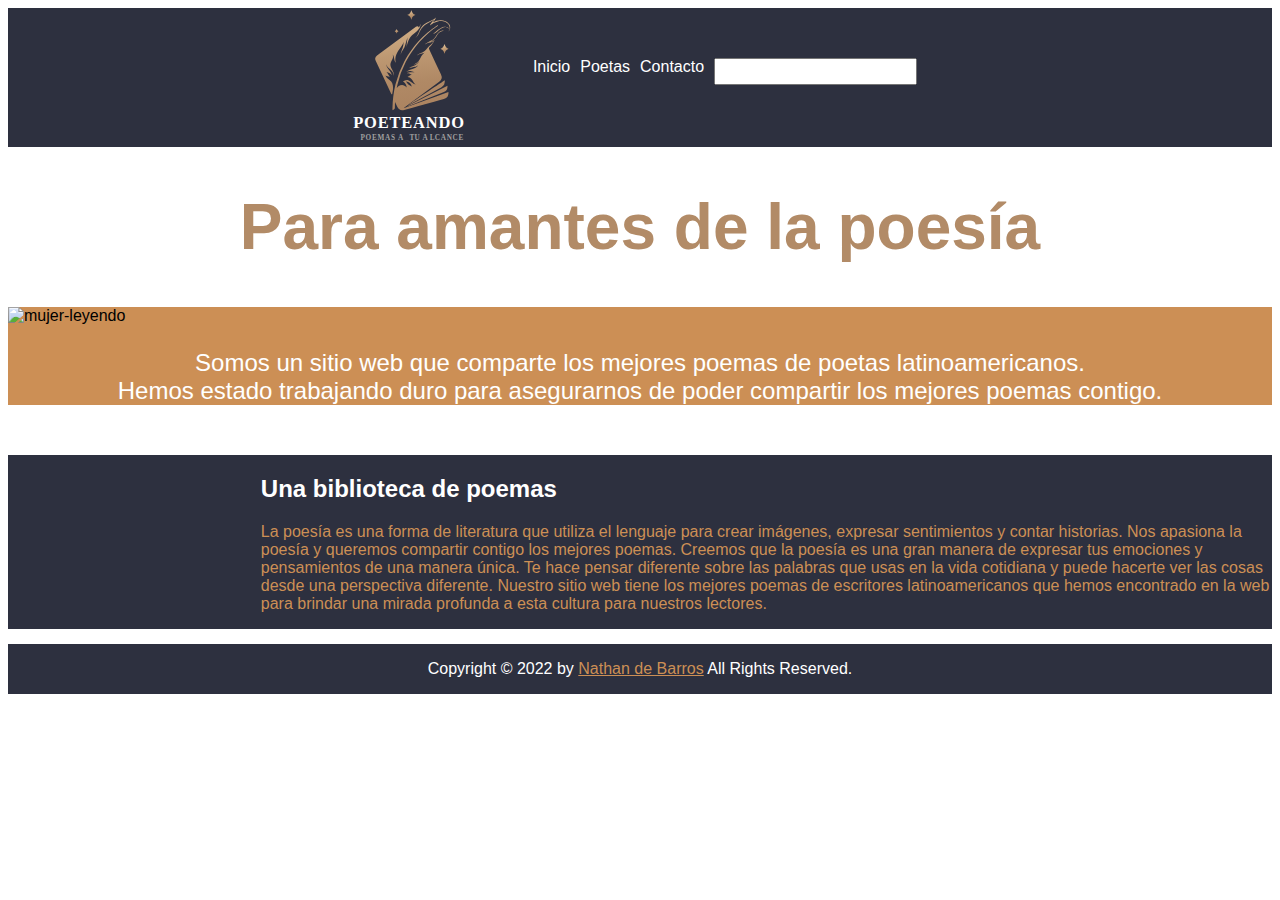
==== index.html @ 977e3a09 "desafio2" ====
<!DOCTYPE html>
<html lang="en">

<head>
    <meta charset="UTF-8">
    <meta http-equiv="X-UA-Compatible" content="IE=edge">
    <meta name="viewport" content="width=device-width, initial-scale=1.0">
    <link rel="stylesheet" href="CSS/style.css">
    <link rel='stylesheet' href='https://cdn-uicons.flaticon.com/uicons-bold-rounded/css/uicons-bold-rounded.css'>
    <script></script>
    <title>Poeteando</title>
</head>

<body>

    <header class="main-header">
        <a href="index.html"><img src="IMG/Logo-poemas-05.svg" alt="Logo"></a>
        <nav class="menu">
            <ul class="mainm">
                <li class="mainm"><a href="index.html">Inicio</a></li>
                <li class="mainm"><a href="Poetas.html">Poetas</a></li>
                <li class="mainm"><a href="Contacto.html">Contacto</a></li>
            </ul>
        </nav>
        <input type="search" name="buscador" class="buscador" id="buscador"><i class="fi fi-br-search buscador"></i>
    </header>

    <main>
        <div class="titulo">
            <h1>Para amantes de la poesía</h1>
        </div>


        <div class="inicio">

            <div>
                    <img src="IMG/mujer-leyendo.jpg" alt="mujer-leyendo">
            </div>

            <div>
                <article>
                    <p>Somos un sitio web que comparte los mejores poemas de poetas latinoamericanos. <br> Hemos
                        estado
                        trabajando duro para asegurarnos de poder compartir los mejores poemas contigo.</p>
                </article>
            </div>

        </div>

        <div class="main-contenido">
           <article>
            <h2>Una biblioteca de poemas</h2>
            <p>La poesía es una forma de literatura que utiliza el lenguaje para crear imágenes, expresar sentimientos y contar historias. Nos apasiona la poesía y queremos compartir contigo los mejores poemas.

            Creemos que la poesía es una gran manera de expresar tus emociones y pensamientos de una manera única. Te hace pensar diferente sobre las palabras que usas en la vida cotidiana y puede hacerte ver las cosas desde una perspectiva diferente.
            
            Nuestro sitio web tiene los mejores poemas de escritores latinoamericanos que hemos encontrado en la web para brindar una mirada profunda a esta cultura para nuestros lectores.</p></article>
        </div>

    </main>

    <footer class="main-f">
        <div>
            <p>Copyright © 2022 by <a href="https://www.linkedin.com/in/nadbb/">Nathan de Barros</a> All Rights
                Reserved.</p>
        </div>
    </footer>

</body>

</html>
---- CSS/style.css ----
* {
    font-family: 'Lucida Sans', 'Lucida Sans Regular', 'Lucida Grande', 'Lucida Sans Unicode', Geneva, Verdana, sans-serif;
}

.main-header {
    display: flex;
    justify-content: center;
    background-color: #2d303f;
    color: white;
}


.main-header a {
    color: white;
    text-decoration: none;
}

.main-header a:hover {
    color: #b28b67;
}

.main-header a:active {
    color: #724922;
}

.mainm {
    list-style: none;
    display: flex;
    margin-top: 25px;
    margin-left: 10px;
}

.main-header img {
    width: 120px;
    margin-left: 20px;
}

.buscador {
    display: flex;
    height: 2em;
    margin-top: 50px;
    margin-left: 10px;
    padding-right: 20px;
    justify-content: center;
}



.titulo {
    display: flex;
    color: #b28b67;
    justify-content: center;
    text-align: center;
    font-size: xx-large;
}

.main-contenido {
    display: flex;
    justify-content: center;
    background-color: #2d303f;
    width: auto;
    margin: 0px;
    padding: 0px;
    color: white;
}
.main-contenido h2 {
    margin-left: 20%;
}

.main-contenido p{
 color:#cc8f55;
 margin-left: 20%;
}

.bio p {
    display: flex;
    flex-wrap: wrap;
}

.main-contenido2 {
    background-color: white;
}

.main-f {
    display: flex;
    justify-content: center;
    background-color: #2d303f;
    color: white;
    bottom: 0;
    margin-top: 15px;
    width: 100%;
}

.main-f a {
    color: #cc8f55;;
}

.poema div {
    background-color: #2d303f;
    color: white;
    padding: 10%;
    margin: 3%;
}
.poema {
    display: grid;
    grid-template-columns: 33% 33% 33%;
    text-align: center;
}


.poema h2 {
    color: #cc8f55;
}

.inicio p {
 font-size: x-large;
 text-align: center;
 margin-bottom: 50px;
 color: white;
}

.inicio {
display: block;
    background-color: #cc8f55;
}

.inicio img {
    display:block;
}

.poetas {
    display: grid;
    grid-template-columns: 25% 25% 25% 25%;
    justify-content: center;
    text-align: center;
    color: white;
}

.poetas div {
    background-color: #2d303f;
    padding: 20px;
    margin: 3px;
}

.poetas a {
 color: white;
 text-decoration: none;
}

.poetas a:hover {
    color: #2d303f ;
   }
   

.poetas div:hover {
    background-color: #cc8f55;
}
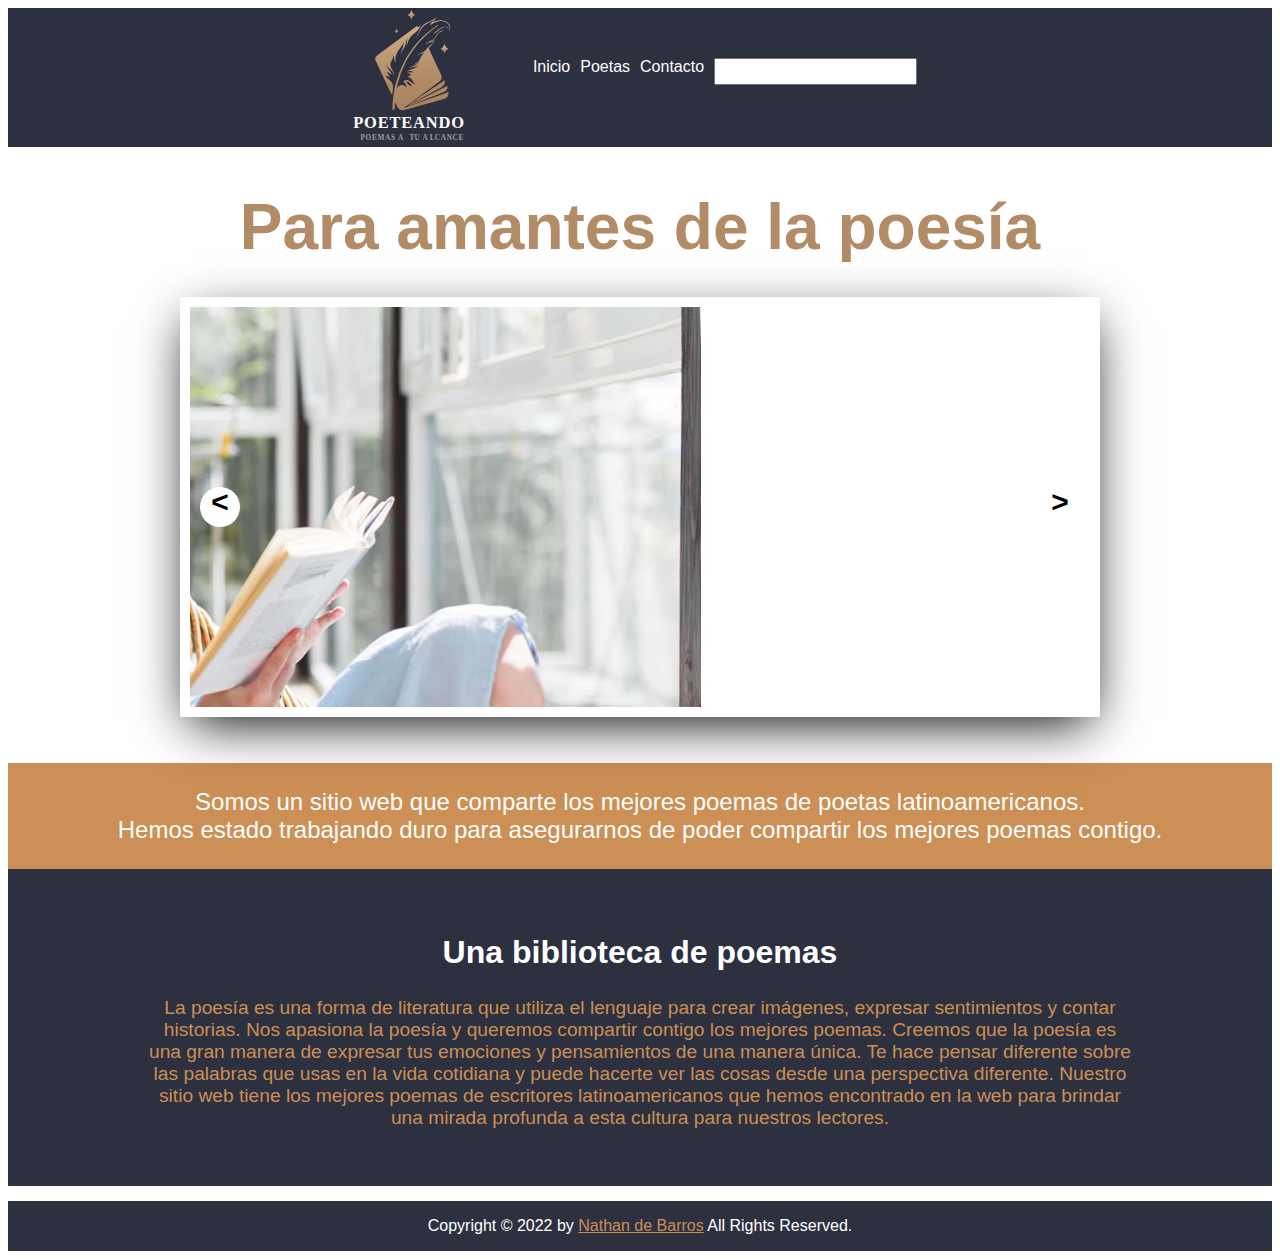
==== commit 0b63bae7: "Desafio4" ====
--- a/index.html
+++ b/index.html
@@ -6,66 +6,88 @@
     <meta http-equiv="X-UA-Compatible" content="IE=edge">
     <meta name="viewport" content="width=device-width, initial-scale=1.0">
     <link rel="stylesheet" href="CSS/style.css">
+    <link rel="stylesheet" href="CSS/slider.css">
     <link rel='stylesheet' href='https://cdn-uicons.flaticon.com/uicons-bold-rounded/css/uicons-bold-rounded.css'>
     <script></script>
     <title>Poeteando</title>
 </head>
 
 <body>
+    <div>
+        <header class="main-header">
+            <a href="index.html"><img src="IMG/Logo-poemas-05.svg" alt="Logo"></a>
+            <nav class="menu">
+                <ul class="mainm">
+                    <li class="mainm"><a href="index.html">Inicio</a></li>
+                    <li class="mainm"><a href="Poetas.html">Poetas</a></li>
+                    <li class="mainm"><a href="Contacto.html">Contacto</a></li>
+                </ul>
+            </nav>
+            <input type="search" name="buscador" class="buscador" id="buscador"><i class="fi fi-br-search buscador"></i>
+        </header>
+        <main>
 
-    <header class="main-header">
-        <a href="index.html"><img src="IMG/Logo-poemas-05.svg" alt="Logo"></a>
-        <nav class="menu">
-            <ul class="mainm">
-                <li class="mainm"><a href="index.html">Inicio</a></li>
-                <li class="mainm"><a href="Poetas.html">Poetas</a></li>
-                <li class="mainm"><a href="Contacto.html">Contacto</a></li>
-            </ul>
-        </nav>
-        <input type="search" name="buscador" class="buscador" id="buscador"><i class="fi fi-br-search buscador"></i>
-    </header>
-
-    <main>
-        <div class="titulo">
-            <h1>Para amantes de la poesía</h1>
-        </div>
-
-
-        <div class="inicio">
-
-            <div>
-                    <img src="IMG/mujer-leyendo.jpg" alt="mujer-leyendo">
+            <div class="titulo">
+                <h1>Para amantes de la poesía</h1>
             </div>
 
-            <div>
+            <div class="contenedor-slider">
+                <div class="slider" id="slider">
+                    <div class="slider__section">
+                        <img src="IMG/mujer-leyendo.jpg" alt="mujer-leyendo" class="slider__img">
+                    </div>
+                    <div class="slider__section">
+                        <img src="IMG/mujer-leyendo-2.jpg" alt="mujer-leyendo" class="slider__img">
+                    </div>
+                    <div class="slider__section">
+                        <img src="IMG/mujer-leyendo-3.jpg" alt="mujer-leyendo" class="slider__img">
+                    </div>
+                    <div class="slider__section">
+                        <img src="IMG/mujer-leyendo-4.jpg" alt="mujer-leyendo" class="slider__img">
+                    </div>
+                </div>
+                <div class="slider__btn slider__btn--right" id="btn-right">&#62;</div>
+                <div class="slider__btn slider__btn--left" id="btn-left">&#60;</div>
+            </div>
+            <br>
+            <div class="inicio">
+                <div>
+                    <article>
+                        <p>Somos un sitio web que comparte los mejores poemas de poetas latinoamericanos. <br> Hemos
+                            estado
+                            trabajando duro para asegurarnos de poder compartir los mejores poemas contigo.</p>
+                    </article>
+                </div>
+            </div>
+
+            <div class="main-contenido">
                 <article>
-                    <p>Somos un sitio web que comparte los mejores poemas de poetas latinoamericanos. <br> Hemos
-                        estado
-                        trabajando duro para asegurarnos de poder compartir los mejores poemas contigo.</p>
+                    <h2>Una biblioteca de poemas</h2>
+                    <p>La poesía es una forma de literatura que utiliza el lenguaje para crear imágenes, expresar
+                        sentimientos y contar historias. Nos apasiona la poesía y queremos compartir contigo los mejores
+                        poemas.
+
+                        Creemos que la poesía es una gran manera de expresar tus emociones y pensamientos de una manera
+                        única. Te hace pensar diferente sobre las palabras que usas en la vida cotidiana y puede hacerte
+                        ver
+                        las cosas desde una perspectiva diferente.
+
+                        Nuestro sitio web tiene los mejores poemas de escritores latinoamericanos que hemos encontrado
+                        en la
+                        web para brindar una mirada profunda a esta cultura para nuestros lectores.</p>
                 </article>
             </div>
 
-        </div>
 
-        <div class="main-contenido">
-           <article>
-            <h2>Una biblioteca de poemas</h2>
-            <p>La poesía es una forma de literatura que utiliza el lenguaje para crear imágenes, expresar sentimientos y contar historias. Nos apasiona la poesía y queremos compartir contigo los mejores poemas.
-
-            Creemos que la poesía es una gran manera de expresar tus emociones y pensamientos de una manera única. Te hace pensar diferente sobre las palabras que usas en la vida cotidiana y puede hacerte ver las cosas desde una perspectiva diferente.
-            
-            Nuestro sitio web tiene los mejores poemas de escritores latinoamericanos que hemos encontrado en la web para brindar una mirada profunda a esta cultura para nuestros lectores.</p></article>
-        </div>
-
-    </main>
-
-    <footer class="main-f">
-        <div>
-            <p>Copyright © 2022 by <a href="https://www.linkedin.com/in/nadbb/">Nathan de Barros</a> All Rights
-                Reserved.</p>
-        </div>
-    </footer>
-
+        </main>
+        <footer class="main-f">
+            <div>
+                <p>Copyright © 2022 by <a href="https://www.linkedin.com/in/nadbb/">Nathan de Barros</a> All Rights
+                    Reserved.</p>
+            </div>
+        </footer>
+        <script src="JS/slider.js"></script>
+    </div>
 </body>
 
 </html>--- a/CSS/style.css
+++ b/CSS/style.css
@@ -1,5 +1,10 @@
 * {
     font-family: 'Lucida Sans', 'Lucida Sans Regular', 'Lucida Grande', 'Lucida Sans Unicode', Geneva, Verdana, sans-serif;
+    box-sizing: border-box;
+}
+
+body {
+    min-height: 100vh;
 }
 
 .main-header {
@@ -47,7 +52,8 @@
 
 
 .titulo {
-    display: flex;
+    display: grid;
+    grid-template-columns: 100%;
     color: #b28b67;
     justify-content: center;
     text-align: center;
@@ -56,20 +62,24 @@
 
 .main-contenido {
     display: flex;
+    background-color: #2d303f;
     justify-content: center;
-    background-color: #2d303f;
-    width: auto;
-    margin: 0px;
-    padding: 0px;
+    text-align: center;
+    padding: 3%;
     color: white;
 }
+
 .main-contenido h2 {
-    margin-left: 20%;
+ font-size: xx-large;
 }
 
-.main-contenido p{
- color:#cc8f55;
- margin-left: 20%;
+
+.main-contenido p {
+    color: #cc8f55;
+    margin-left: 100px;
+    margin-right:  100px;
+    text-align: center;
+    font-size: larger;
 }
 
 .bio p {
@@ -92,7 +102,8 @@
 }
 
 .main-f a {
-    color: #cc8f55;;
+    color: #cc8f55;
+    ;
 }
 
 .poema div {
@@ -101,6 +112,7 @@
     padding: 10%;
     margin: 3%;
 }
+
 .poema {
     display: grid;
     grid-template-columns: 33% 33% 33%;
@@ -113,19 +125,20 @@
 }
 
 .inicio p {
- font-size: x-large;
- text-align: center;
- margin-bottom: 50px;
- color: white;
+    font-size: x-large;
+    display: inline;
+    text-align: center;
+    margin-bottom: 50px;
+    color: white;
 }
 
 .inicio {
-display: block;
+    display: flex;
+    justify-content: center;
+    text-align: center;
+    padding: 2%;
+    margin-top: 3%;
     background-color: #cc8f55;
-}
-
-.inicio img {
-    display:block;
 }
 
 .poetas {
@@ -143,15 +156,20 @@
 }
 
 .poetas a {
- color: white;
- text-decoration: none;
+    color: white;
+    text-decoration: none;
 }
 
 .poetas a:hover {
-    color: #2d303f ;
-   }
-   
+    color: #2d303f;
+}
+
 
 .poetas div:hover {
     background-color: #cc8f55;
+}
+
+.bio {
+    display: grid;
+    grid-template-columns: 50% 50%;
 }--- a/CSS/slider.css
+++ b/CSS/slider.css
@@ -0,0 +1,53 @@
+.contenedor-slider {
+    width: 80%;
+    max-width: 900px;
+    margin: auto;
+    overflow: hidden;
+    box-shadow: 0 0 0 10px #fff,
+        0 15px 50px;
+    position: relative;
+}
+
+.slider {
+    display: flex;
+    width: 400%;
+    height: 400px;
+    margin-left: -100%;
+}
+
+.slider__section {}
+
+.slider__img {
+    display: block;
+    width: 100%;
+    height: 100%;
+    object-fit: cover;
+}
+
+.slider__btn {
+    position: absolute;
+    width: 40px;
+    height: 40px;
+    background: white;
+    top: 50%;
+    transform: translateY(-50%);
+    font-size: 30px;
+    font-weight: bold;
+    font-family: monospace;
+    text-align: center;
+    border-radius: 50%;
+    cursor: pointer;
+}
+
+.slider__btn:hover {
+    background: goldenrod;
+}
+
+.slider__btn--left {
+    left: 10px;
+}
+
+.slider__btn--right {
+    right: 10px;
+
+}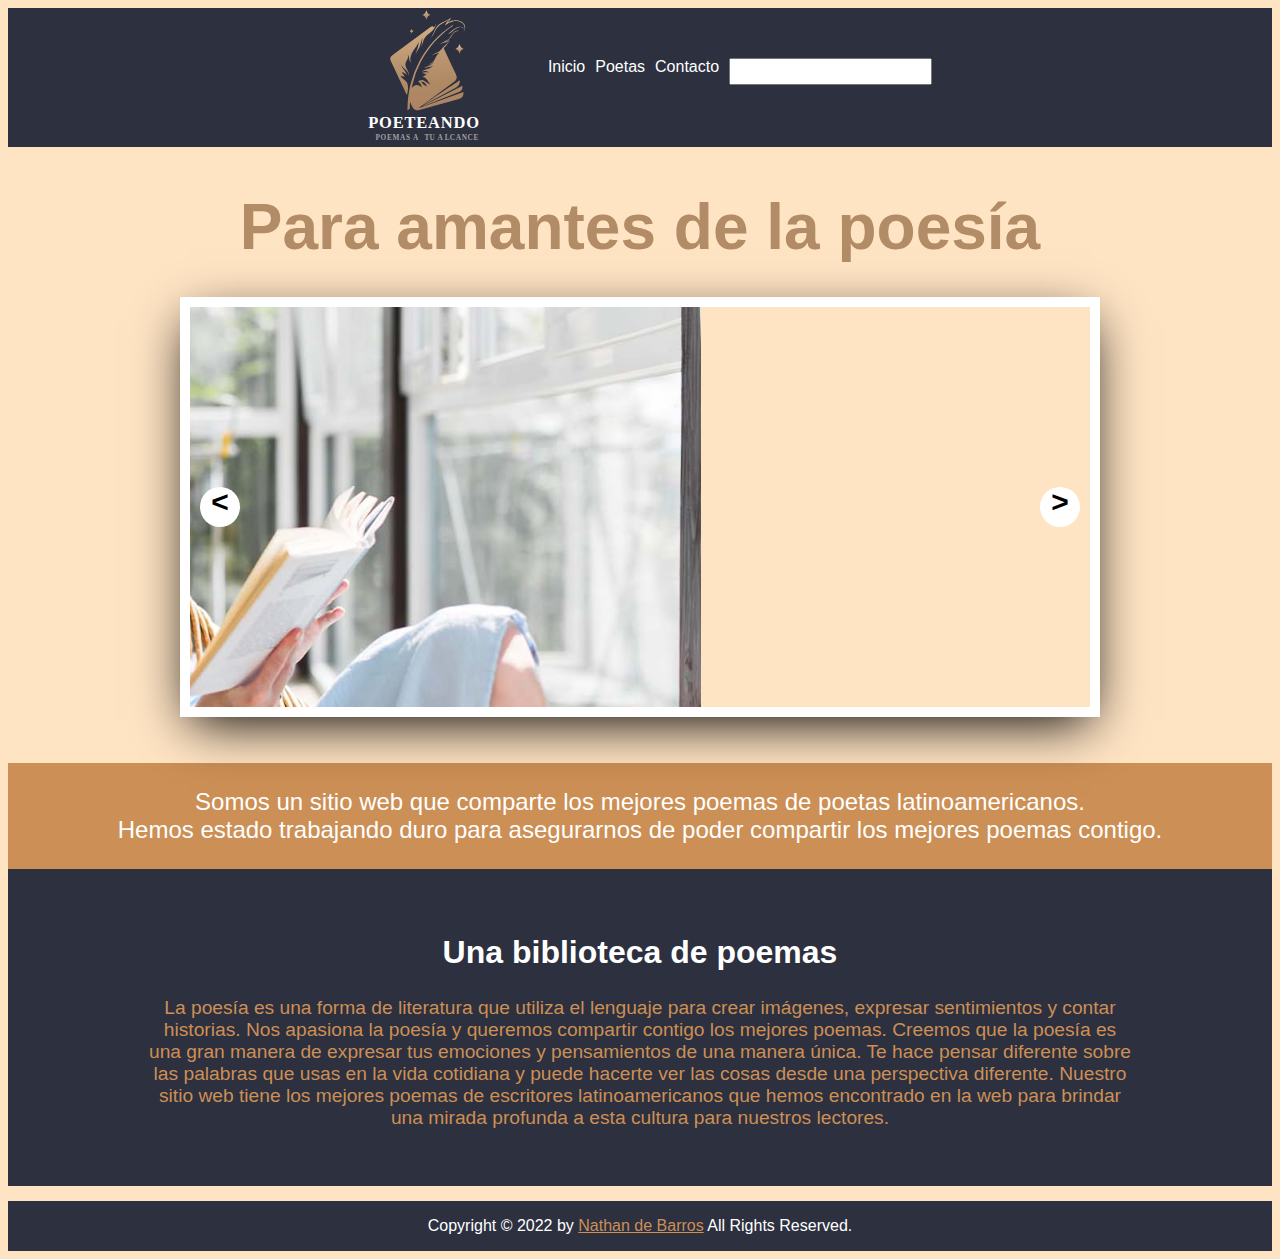
==== commit 83fc86aa: "Pruebas JS" ====
--- a/index.html
+++ b/index.html
@@ -8,7 +8,7 @@
     <link rel="stylesheet" href="CSS/style.css">
     <link rel="stylesheet" href="CSS/slider.css">
     <link rel='stylesheet' href='https://cdn-uicons.flaticon.com/uicons-bold-rounded/css/uicons-bold-rounded.css'>
-    <script></script>
+    <script src="JS/buscador.js"></script>
     <title>Poeteando</title>
 </head>
 
@@ -23,8 +23,9 @@
                     <li class="mainm"><a href="Contacto.html">Contacto</a></li>
                 </ul>
             </nav>
-            <input type="search" name="buscador" class="buscador" id="buscador"><i class="fi fi-br-search buscador"></i>
+                <input type="search" name="buscador" class="buscador" id="buscador"><iclass="fi fi-br-search buscador"></i>
         </header>
+
         <main>
 
             <div class="titulo">
@@ -88,6 +89,7 @@
         </footer>
         <script src="JS/slider.js"></script>
     </div>
+
 </body>
 
 </html>--- a/CSS/style.css
+++ b/CSS/style.css
@@ -5,6 +5,7 @@
 
 body {
     min-height: 100vh;
+    background-color: bisque;
 }
 
 .main-header {
